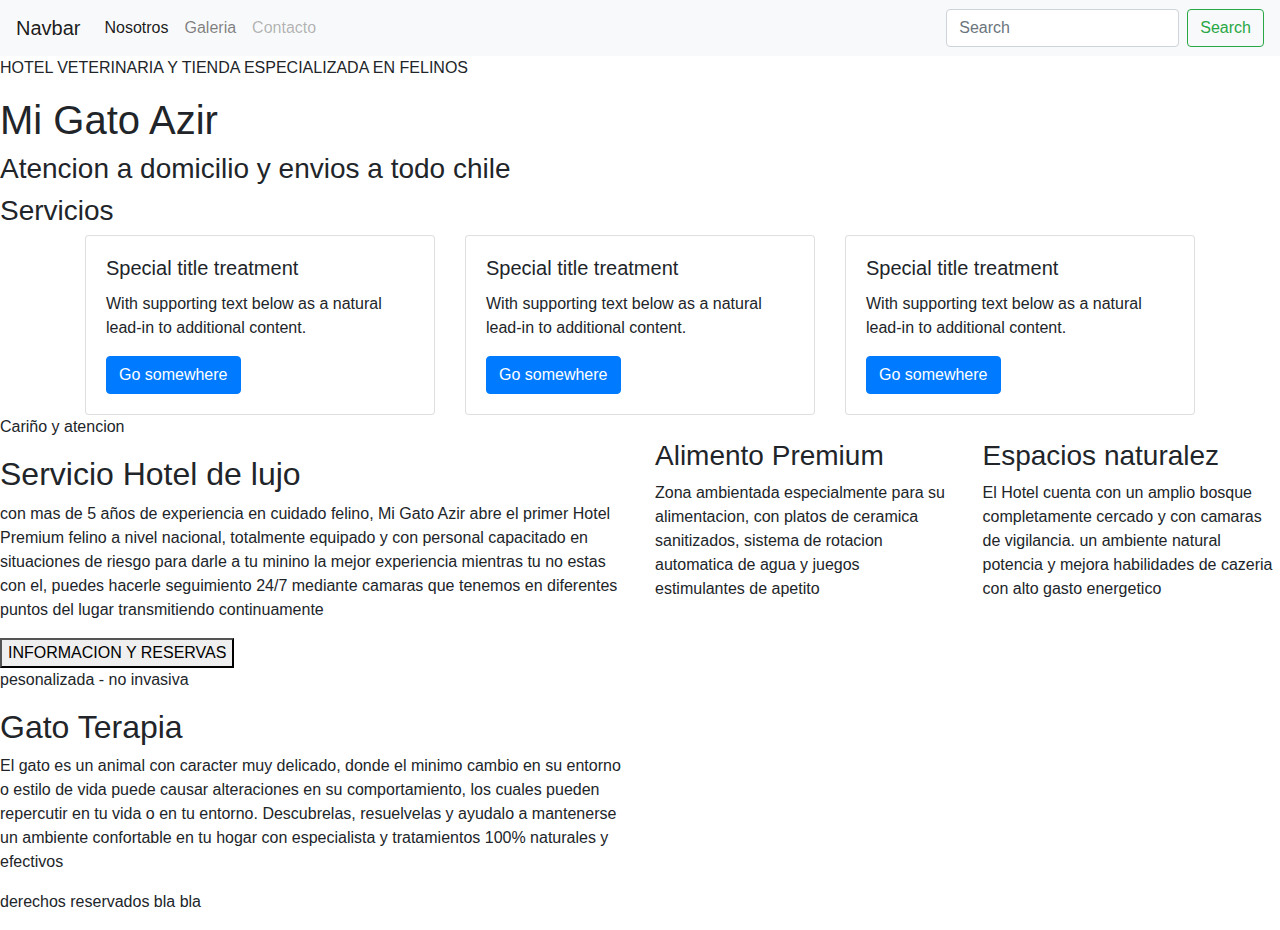
==== index.html @ cfa91d02 "esqueleto - sass" ====
<!DOCTYPE html>
<html lang="es">
<head>
    <meta charset="UTF-8">
    <meta name="viewport" content="width=device-width, initial-scale=1.0">
    <link rel="stylesheet" href="assets/css/main.css">
    <link href="https://fonts.googleapis.com/css2?family=Montserrat:wght@100&family=Playfair+Display:ital,wght@0,400;0,600;1,500&family=Salsa&display=swap" rel="stylesheet">
    <link rel="stylesheet" href="https://stackpath.bootstrapcdn.com/bootstrap/4.4.1/css/bootstrap.min.css" integrity="sha384-Vkoo8x4CGsO3+Hhxv8T/Q5PaXtkKtu6ug5TOeNV6gBiFeWPGFN9MuhOf23Q9Ifjh" crossorigin="anonymous">
    <title>Gatos</title>
</head>
<body>
    <nav class="navbar navbar-expand-lg navbar-light bg-light">
        <a class="navbar-brand" href="#">Navbar</a>
        <button class="navbar-toggler" type="button" data-toggle="collapse" data-target="#navbarSupportedContent" aria-controls="navbarSupportedContent" aria-expanded="false" aria-label="Toggle navigation">
          <span class="navbar-toggler-icon"></span>
        </button>
      
        <div class="collapse navbar-collapse" id="navbarSupportedContent">
          <ul class="navbar-nav mr-auto">
            <li class="nav-item active">
              <a class="nav-link" href="#">Nosotros<span class="sr-only">(current)</span></a>
            </li>
            <li class="nav-item">
              <a class="nav-link" href="#">Galeria</a>
            </li>
            <li class="nav-item">
              <a class="nav-link disabled" href="#" tabindex="-1" aria-disabled="true">Contacto</a>
            </li>
          </ul>
          <form class="form-inline my-2 my-lg-0">
            <input class="form-control mr-sm-2" type="search" placeholder="Search" aria-label="Search">
            <button class="btn btn-outline-success my-2 my-sm-0" type="submit">Search</button>
          </form>
        </div>
    </nav>

    <header class="header">
        <div class="header_titulo">
            <p class="header_titulo-sub">HOTEL VETERINARIA Y TIENDA ESPECIALIZADA EN FELINOS</p>
            <h1 class="header_titulo-tit">Mi Gato Azir</h1>
            <h3 class="header_titulo-sub2">Atencion a domicilio y envios a todo chile</h3>
        </div>
    </header>

    <main class="main">
        <h3 class="main_titulo">Servicios</h3>
        <div class="main_card container">
            <div class="row">
                <div class="col-sm-4">
                  <div class="card">
                    <div class="card-body">
                      <h5 class="card-title">Special title treatment</h5>
                      <p class="card-text">With supporting text below as a natural lead-in to additional content.</p>
                      <a href="#" class="btn btn-primary">Go somewhere</a>
                    </div>
                  </div>
                </div>
                <div class="col-sm-4">
                    <div class="card">
                      <div class="card-body">
                        <h5 class="card-title">Special title treatment</h5>
                        <p class="card-text">With supporting text below as a natural lead-in to additional content.</p>
                        <a href="#" class="btn btn-primary">Go somewhere</a>
                      </div>
                    </div>
                  </div>
                <div class="col-sm-4">
                  <div class="card">
                    <div class="card-body">
                      <h5 class="card-title">Special title treatment</h5>
                      <p class="card-text">With supporting text below as a natural lead-in to additional content.</p>
                      <a href="#" class="btn btn-primary">Go somewhere</a>
                    </div>
                  </div>
                </div>
              </div>
        </div>
    </main>

    <section class="section row"> <!-- seccion de hotel-->
        <div class="col-md-6">
            <p>Cariño y atencion</p>
            <h2>Servicio Hotel de lujo</h2>
            <p>con mas de 5 años de experiencia en cuidado felino, Mi Gato Azir abre el primer Hotel Premium felino a nivel nacional, totalmente equipado y con personal capacitado en situaciones de riesgo para darle a tu minino la mejor experiencia mientras tu no estas con el, puedes hacerle seguimiento 24/7 mediante camaras que tenemos en diferentes puntos del lugar transmitiendo continuamente</p>
            <button>INFORMACION Y RESERVAS</button>
        </div>
        <div class="col-md-3">
            <img src="" alt="">
            <h3>Alimento Premium</h3>
            <p>Zona ambientada especialmente para su alimentacion, con platos de ceramica sanitizados, sistema de rotacion automatica de agua y juegos estimulantes de apetito</p>
        </div>
        <div class="col-md-3">
            <img src="" alt="">
            <h3>Espacios naturalez</h3>
            <p>El Hotel cuenta con un amplio bosque completamente cercado y con camaras de vigilancia. un ambiente natural potencia y mejora habilidades de cazeria con alto gasto energetico</p>

        </div>
    </section>

    <article class="article row"> <!--seccion gato terapia, analizar si poner o no iconos de check , dependiendo la paja que pueda resultar-->
        <div class="col-md-6">
            <p>pesonalizada - no invasiva</p>
            <h2>Gato Terapia</h2>
            <p>El gato es un animal con caracter muy delicado, donde el minimo cambio en su entorno o estilo de vida puede causar alteraciones en su comportamiento, los cuales pueden repercutir en tu vida o en tu entorno. Descubrelas, resuelvelas y ayudalo a mantenerse un ambiente confortable en tu hogar con especialista y tratamientos 100% naturales y efectivos </p>
        </div>
        <div class="col-md-6">
            <img src="" alt="">
        </div>
    </article>

    <footer class="footer"> <!--footer con iconos a redes + derechos-->
        <div class="footer_icon">
            <i></i>
            <i></i>
            <i></i>
            <i></i>
        </div>
        <div class="footer_text">
            <p>derechos reservados bla bla</p>
        </div>
    </footer>


<script src="https://code.jquery.com/jquery-3.4.1.slim.min.js" integrity="sha384-J6qa4849blE2+poT4WnyKhv5vZF5SrPo0iEjwBvKU7imGFAV0wwj1yYfoRSJoZ+n" crossorigin="anonymous"></script>
<script src="https://cdn.jsdelivr.net/npm/popper.js@1.16.0/dist/umd/popper.min.js" integrity="sha384-Q6E9RHvbIyZFJoft+2mJbHaEWldlvI9IOYy5n3zV9zzTtmI3UksdQRVvoxMfooAo" crossorigin="anonymous"></script>
<script src="https://stackpath.bootstrapcdn.com/bootstrap/4.4.1/js/bootstrap.min.js" integrity="sha384-wfSDF2E50Y2D1uUdj0O3uMBJnjuUD4Ih7YwaYd1iqfktj0Uod8GCExl3Og8ifwB6" crossorigin="anonymous"></script>
</body>
</html>
---- assets/css/main.css ----
/*# sourceMappingURL=main.css.map */
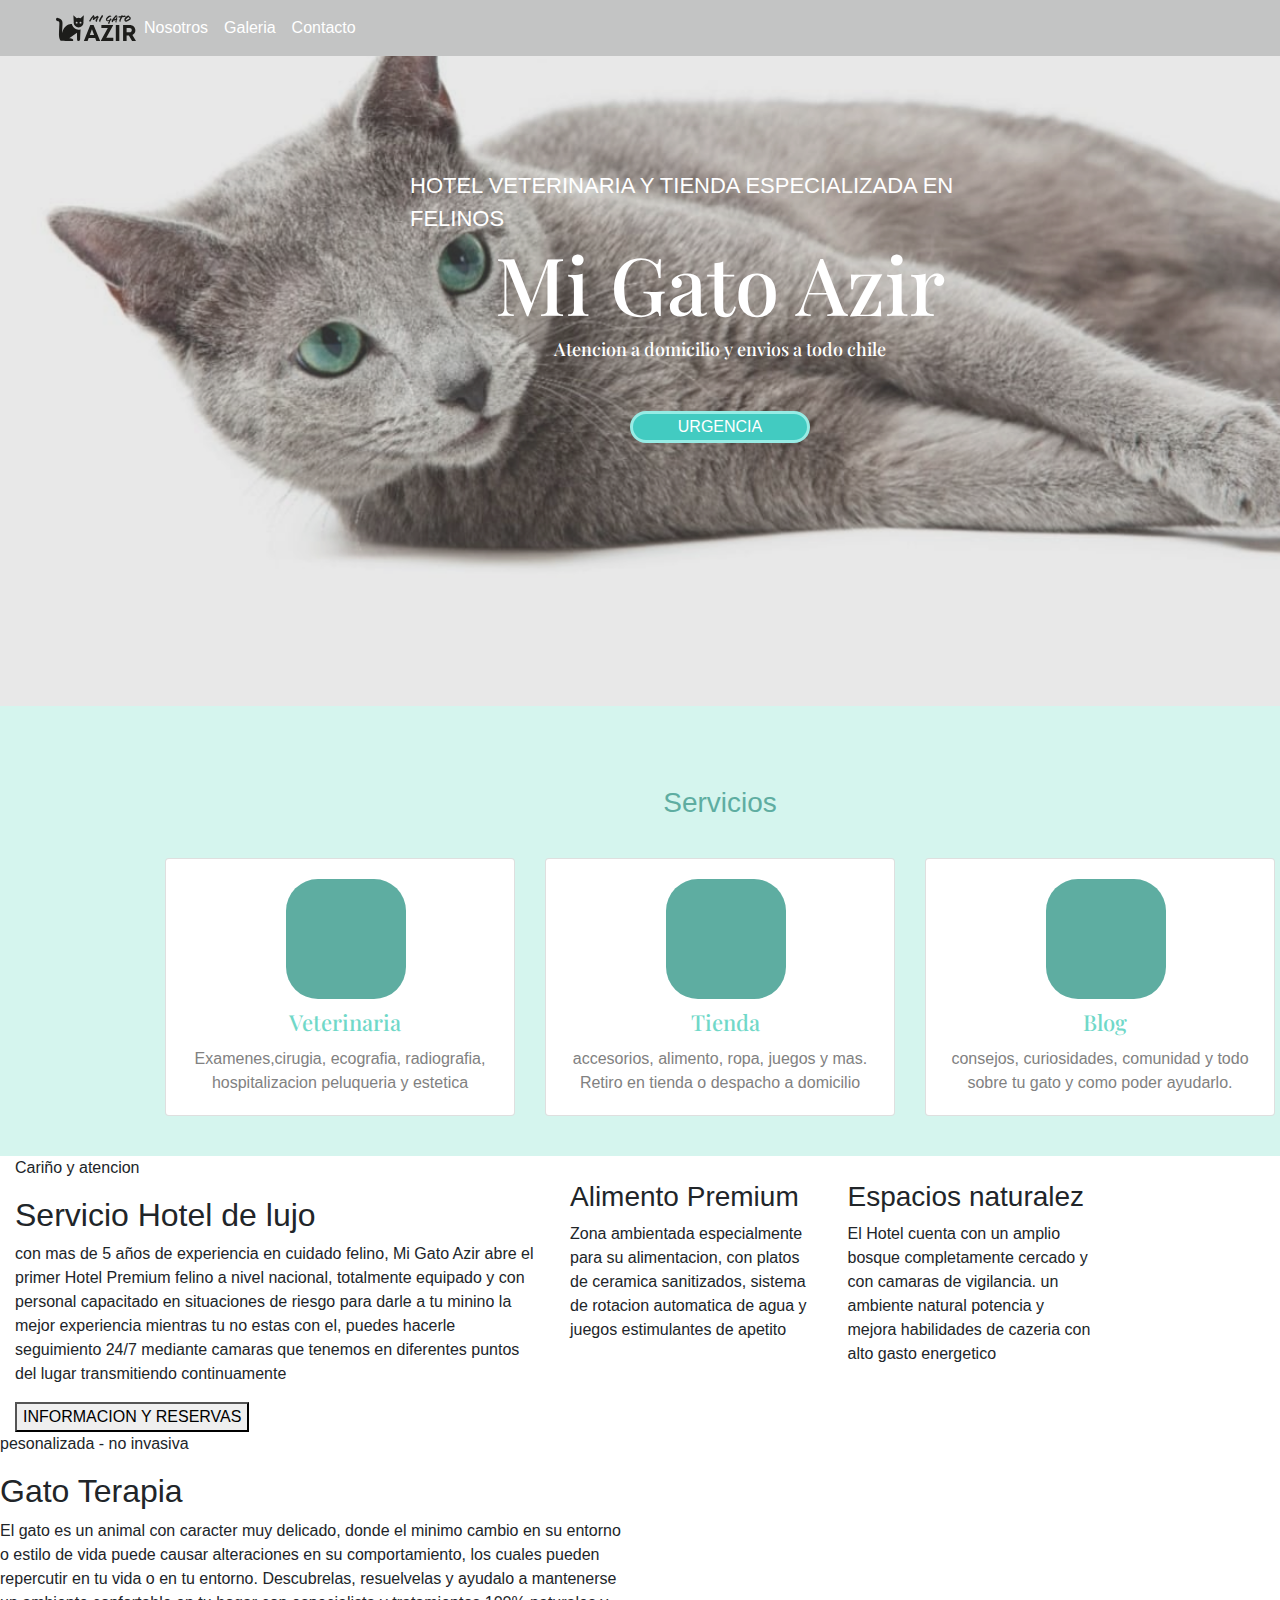
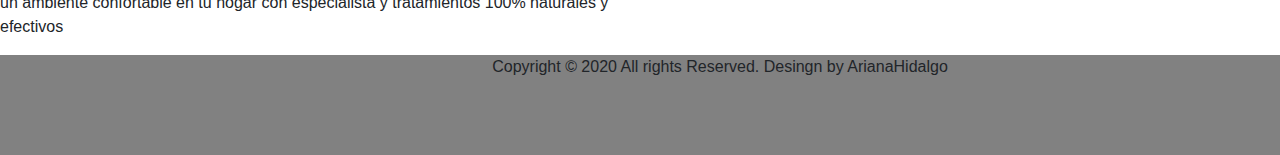
==== commit 36769c68: "css header,main-section + img" ====
--- a/index.html
+++ b/index.html
@@ -4,13 +4,14 @@
     <meta charset="UTF-8">
     <meta name="viewport" content="width=device-width, initial-scale=1.0">
     <link rel="stylesheet" href="assets/css/main.css">
-    <link href="https://fonts.googleapis.com/css2?family=Montserrat:wght@100&family=Playfair+Display:ital,wght@0,400;0,600;1,500&family=Salsa&display=swap" rel="stylesheet">
+    <link href="https://fonts.googleapis.com/css2?family=Montserrat:ital,wght@0,300;1,500&family=Playfair+Display:ital,wght@0,400;1,600&family=Salsa&display=swap" rel="stylesheet">
     <link rel="stylesheet" href="https://stackpath.bootstrapcdn.com/bootstrap/4.4.1/css/bootstrap.min.css" integrity="sha384-Vkoo8x4CGsO3+Hhxv8T/Q5PaXtkKtu6ug5TOeNV6gBiFeWPGFN9MuhOf23Q9Ifjh" crossorigin="anonymous">
+    <script src="https://kit.fontawesome.com/1b4a870847.js" crossorigin="anonymous"></script>
     <title>Gatos</title>
 </head>
 <body>
-    <nav class="navbar navbar-expand-lg navbar-light bg-light">
-        <a class="navbar-brand" href="#">Navbar</a>
+    <nav class="navbar navbar-expand-lg navbar-light bg-gray">
+        <img src="assets/img/logo-azir.svg" alt="">
         <button class="navbar-toggler" type="button" data-toggle="collapse" data-target="#navbarSupportedContent" aria-controls="navbarSupportedContent" aria-expanded="false" aria-label="Toggle navigation">
           <span class="navbar-toggler-icon"></span>
         </button>
@@ -18,28 +19,26 @@
         <div class="collapse navbar-collapse" id="navbarSupportedContent">
           <ul class="navbar-nav mr-auto">
             <li class="nav-item active">
-              <a class="nav-link" href="#">Nosotros<span class="sr-only">(current)</span></a>
+              <a class="nav-link text-white" href="#">Nosotros<span class="sr-only">(current)</span></a>
             </li>
             <li class="nav-item">
-              <a class="nav-link" href="#">Galeria</a>
+              <a class="nav-link text-white" href="#">Galeria</a>
             </li>
             <li class="nav-item">
-              <a class="nav-link disabled" href="#" tabindex="-1" aria-disabled="true">Contacto</a>
+              <a class="nav-link text-white disabled" href="#" tabindex="-1" aria-disabled="true">Contacto</a>
             </li>
           </ul>
-          <form class="form-inline my-2 my-lg-0">
-            <input class="form-control mr-sm-2" type="search" placeholder="Search" aria-label="Search">
-            <button class="btn btn-outline-success my-2 my-sm-0" type="submit">Search</button>
-          </form>
         </div>
     </nav>
 
     <header class="header">
         <div class="header_titulo">
-            <p class="header_titulo-sub">HOTEL VETERINARIA Y TIENDA ESPECIALIZADA EN FELINOS</p>
-            <h1 class="header_titulo-tit">Mi Gato Azir</h1>
-            <h3 class="header_titulo-sub2">Atencion a domicilio y envios a todo chile</h3>
+            <p class="header_sub">HOTEL VETERINARIA Y TIENDA ESPECIALIZADA EN FELINOS</p>
+            <h1 class="header_tit">Mi Gato Azir</h1>
+            <h3 class="header_tit2">Atencion a domicilio y envios a todo chile</h3>
+            <button class="header_button">URGENCIA</button>
         </div>
+      
     </header>
 
     <main class="main">
@@ -49,27 +48,39 @@
                 <div class="col-sm-4">
                   <div class="card">
                     <div class="card-body">
-                      <h5 class="card-title">Special title treatment</h5>
-                      <p class="card-text">With supporting text below as a natural lead-in to additional content.</p>
-                      <a href="#" class="btn btn-primary">Go somewhere</a>
+                        <div class="card-title">
+                            <div class="icon">
+                                <a href="#"><i class="fas fa-user-md"></i></a>
+                            </div>
+                            <h1>Veterinaria</h1>
+                        </div>
+                      <p class="card-text">Examenes,cirugia, ecografia, radiografia, hospitalizacion peluqueria y estetica</p>
                     </div>
                   </div>
                 </div>
                 <div class="col-sm-4">
                     <div class="card">
                       <div class="card-body">
-                        <h5 class="card-title">Special title treatment</h5>
-                        <p class="card-text">With supporting text below as a natural lead-in to additional content.</p>
-                        <a href="#" class="btn btn-primary">Go somewhere</a>
+                        <div class="card-title">
+                            <div class="icon">
+                                <a href="#"><i class="fas fa-shopping-bag"></i></a>
+                            </div>
+                            <h1>Tienda</h1>
+                        </div>
+                        <p class="card-text">accesorios, alimento, ropa, juegos y mas. Retiro en tienda o despacho a domicilio </p>
                       </div>
                     </div>
                   </div>
                 <div class="col-sm-4">
                   <div class="card">
                     <div class="card-body">
-                      <h5 class="card-title">Special title treatment</h5>
-                      <p class="card-text">With supporting text below as a natural lead-in to additional content.</p>
-                      <a href="#" class="btn btn-primary">Go somewhere</a>
+                        <div class="card-title">
+                            <div class="icon">
+                                <a href="#"><i class="fas fa-cat"></i></a>
+                            </div>
+                            <h1>Blog</h1>
+                        </div>
+                      <p class="card-text">consejos, curiosidades, comunidad y todo sobre  tu gato y como poder ayudarlo.</p>
                     </div>
                   </div>
                 </div>
@@ -77,20 +88,20 @@
         </div>
     </main>
 
-    <section class="section row"> <!-- seccion de hotel-->
-        <div class="col-md-6">
+    <section class="section container row"> <!-- seccion de hotel-->
+        <div class="col-xs-12 col-md-6">
             <p>Cariño y atencion</p>
             <h2>Servicio Hotel de lujo</h2>
             <p>con mas de 5 años de experiencia en cuidado felino, Mi Gato Azir abre el primer Hotel Premium felino a nivel nacional, totalmente equipado y con personal capacitado en situaciones de riesgo para darle a tu minino la mejor experiencia mientras tu no estas con el, puedes hacerle seguimiento 24/7 mediante camaras que tenemos en diferentes puntos del lugar transmitiendo continuamente</p>
             <button>INFORMACION Y RESERVAS</button>
         </div>
-        <div class="col-md-3">
-            <img src="" alt="">
+        <div class="col-xs-12 col-md-3">
+            <img src="assets/img/comida.jpg" alt="">
             <h3>Alimento Premium</h3>
             <p>Zona ambientada especialmente para su alimentacion, con platos de ceramica sanitizados, sistema de rotacion automatica de agua y juegos estimulantes de apetito</p>
         </div>
-        <div class="col-md-3">
-            <img src="" alt="">
+        <div class="col-xs-12 col-md-3">
+            <img src="assets/img/naturaleza.jpg" alt="">
             <h3>Espacios naturalez</h3>
             <p>El Hotel cuenta con un amplio bosque completamente cercado y con camaras de vigilancia. un ambiente natural potencia y mejora habilidades de cazeria con alto gasto energetico</p>
 
@@ -110,13 +121,13 @@
 
     <footer class="footer"> <!--footer con iconos a redes + derechos-->
         <div class="footer_icon">
-            <i></i>
-            <i></i>
-            <i></i>
-            <i></i>
+            <i class="fab fa-facebook-square"></i>
+            <i class="fab fa-instagram"></i>
+            <i class="fab fa-twitter"></i>
+            <i class="far fa-envelope"></i>
         </div>
         <div class="footer_text">
-            <p>derechos reservados bla bla</p>
+            <p>Copyright © 2020 All rights Reserved. Desingn by ArianaHidalgo</p>
         </div>
     </footer>
 
--- a/assets/css/main.css
+++ b/assets/css/main.css
@@ -1,3 +1,117 @@
+.bg-gray {
+  background-color: #C3C4C4;
+}
 
+.navbar img {
+  color: #FFFFFF;
+  width: 120px;
+  padding-left: 40px;
+  box-sizing: border-box;
+}
+.navbar .collapse .navbar-collapse .nav-item {
+  float: right;
+}
+
+.header {
+  width: 1440px;
+  height: 650px;
+  background-image: url("../img/fondo.png");
+  background-repeat: no-repeat;
+  background-size: 100% auto;
+  opacity: 0.9;
+  position: relative;
+}
+.header:before {
+  content: "";
+  position: absolute;
+  top: 0;
+  width: 1440px;
+  height: 650px;
+  background: #818181;
+  position: absolute;
+  opacity: 0.2;
+  z-index: -1;
+}
+.header .header_titulo {
+  width: 620px;
+  height: 500px;
+  margin-left: auto;
+  margin-right: auto;
+  display: flex;
+  flex-direction: column;
+  justify-content: center;
+  align-items: center;
+  color: #FFFFFF;
+}
+.header .header_titulo .header_tit {
+  font-family: "Playfair Display", serif;
+  font-size: 80px;
+}
+.header .header_titulo .header_tit2 {
+  font-family: "Playfair Display", serif;
+  font-size: 18px;
+}
+.header .header_titulo .header_sub {
+  font-size: 22px;
+  margin: 0;
+}
+.header .header_titulo .header_button {
+  border: 3px solid #8CEAE3;
+  width: 180px;
+  background-color: #2EC6BB;
+  color: #FFFFFF;
+  border-radius: 20px;
+  margin-top: 42px;
+}
+
+.main {
+  background-color: rgba(174, 236, 222, 0.52);
+  width: 1440px;
+  height: 450px;
+  padding-top: 50px;
+}
+
+.main_titulo {
+  text-align: center;
+  color: #5EADA1;
+  padding: 30px 0;
+}
+
+.card-title {
+  padding-left: 100px;
+}
+.card-title .icon {
+  width: 120px;
+  height: 120px;
+  border-radius: 32px;
+  background-color: #5EADA1;
+  padding-left: 39px;
+  padding-top: 23px;
+}
+.card-title .icon a {
+  font-size: 50px;
+  color: #FFFFFF;
+}
+.card-title h1 {
+  text-align: center;
+  padding-right: 90px;
+  padding-top: 10px;
+  font-family: "Playfair Display", serif;
+  font-size: 700;
+  font-size: 22px;
+  color: #70D8C8;
+}
+
+.card-text {
+  color: #818181;
+  text-align: center;
+}
+
+.footer {
+  background-color: #818181;
+  text-align: center;
+  width: 1440px;
+  height: 100px;
+}
 
 /*# sourceMappingURL=main.css.map */
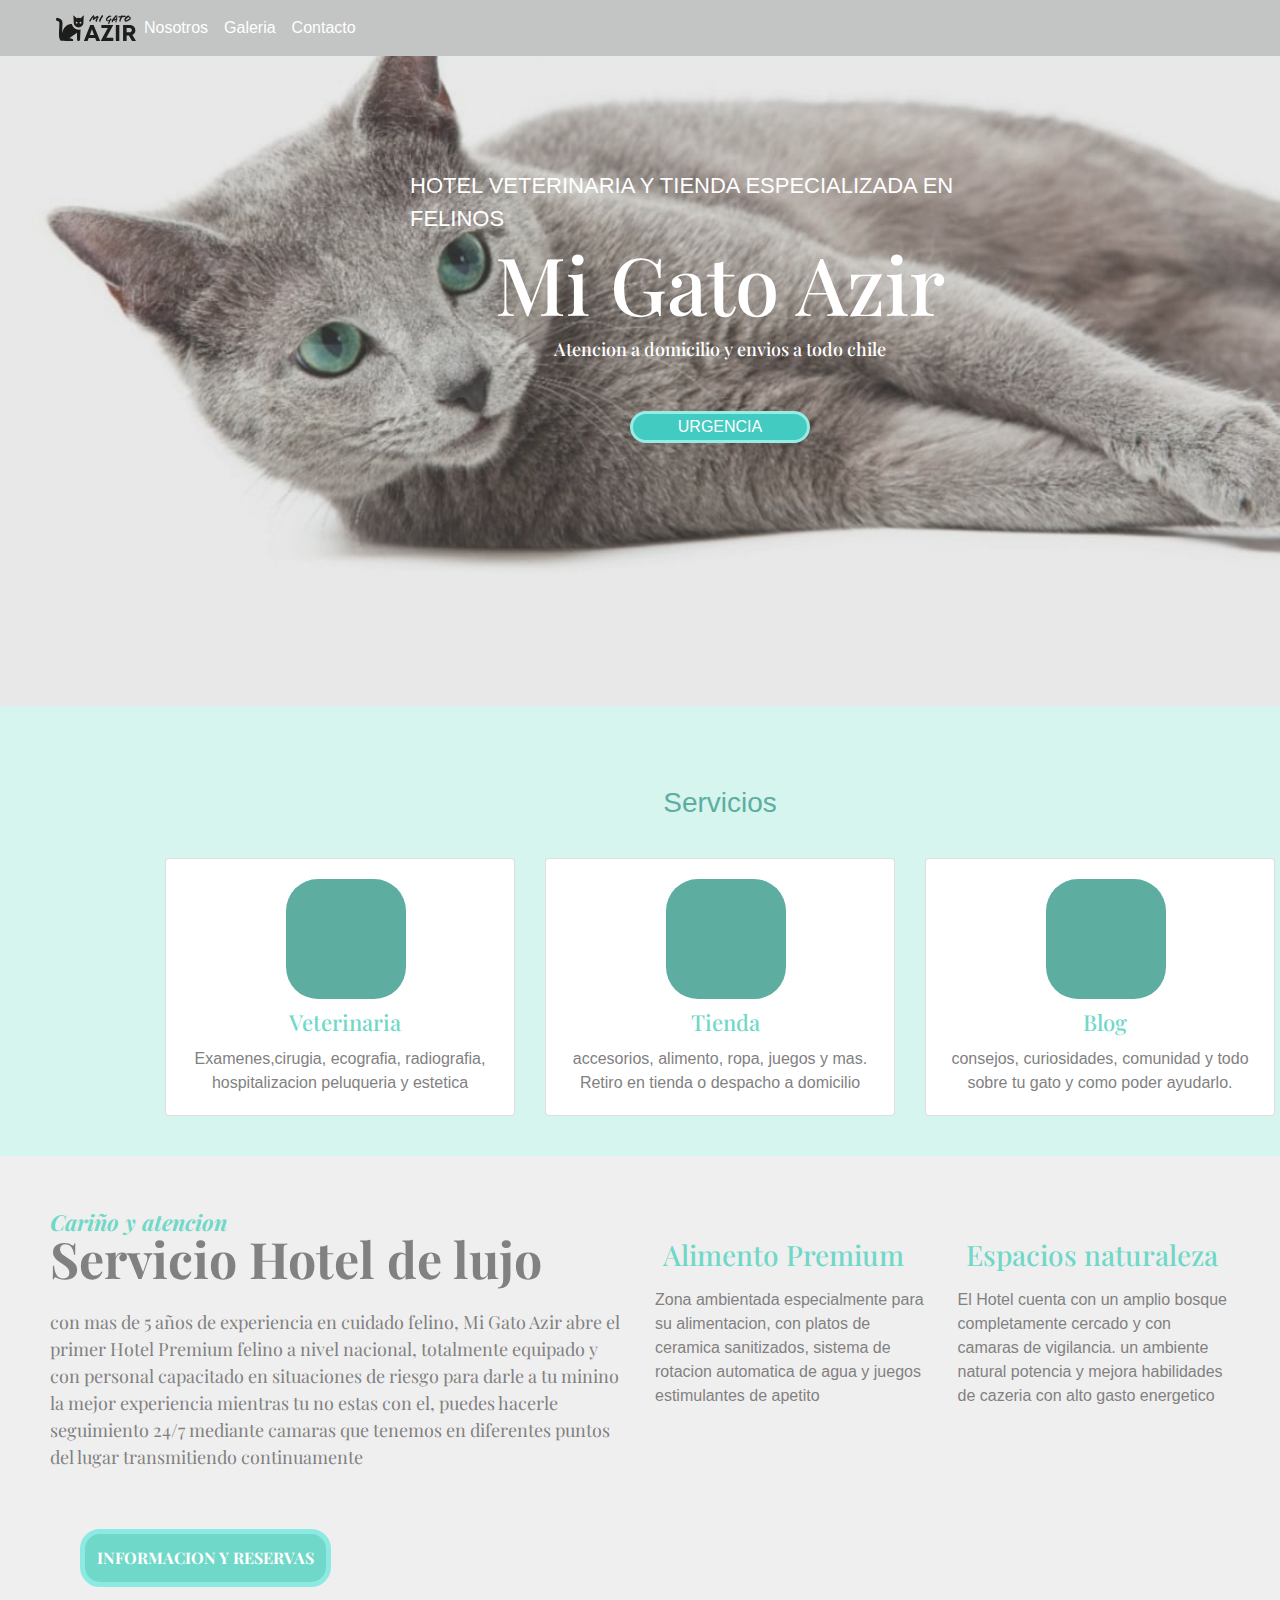
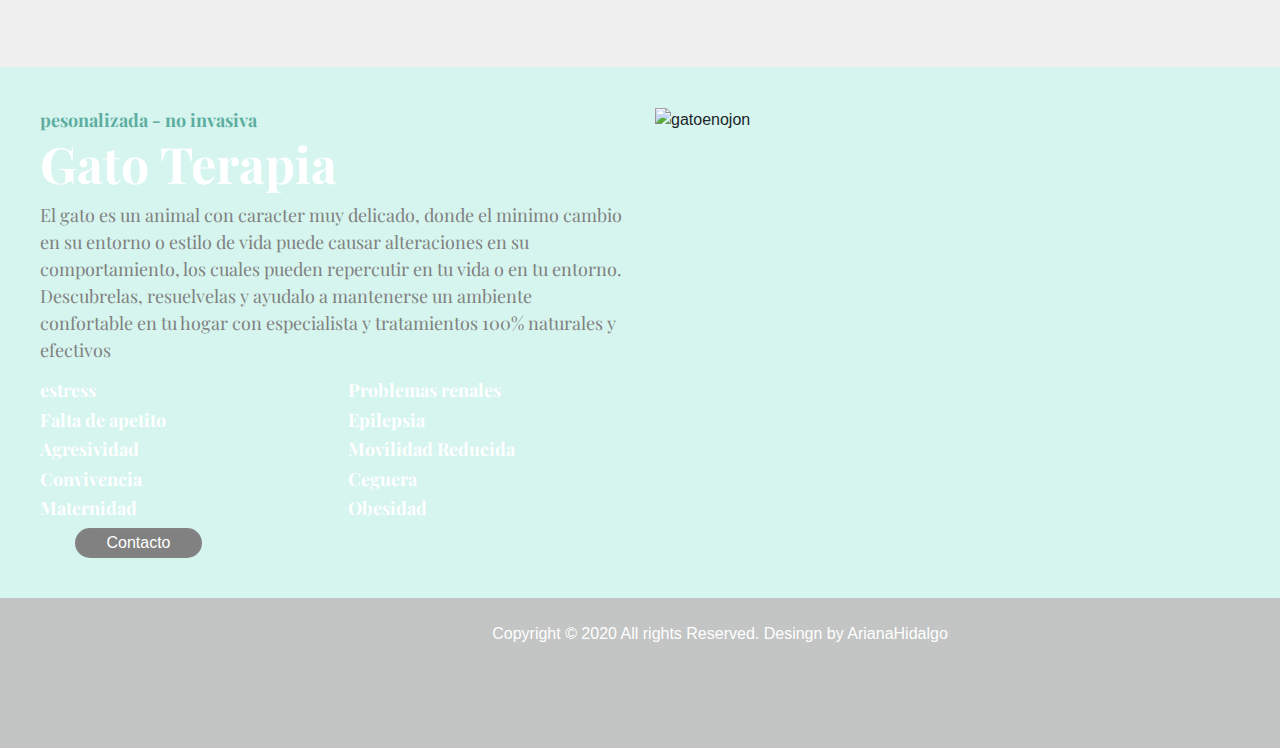
==== commit 2a3693e3: "css index" ====
--- a/index.html
+++ b/index.html
@@ -88,35 +88,62 @@
         </div>
     </main>
 
-    <section class="section container row"> <!-- seccion de hotel-->
-        <div class="col-xs-12 col-md-6">
-            <p>Cariño y atencion</p>
-            <h2>Servicio Hotel de lujo</h2>
-            <p>con mas de 5 años de experiencia en cuidado felino, Mi Gato Azir abre el primer Hotel Premium felino a nivel nacional, totalmente equipado y con personal capacitado en situaciones de riesgo para darle a tu minino la mejor experiencia mientras tu no estas con el, puedes hacerle seguimiento 24/7 mediante camaras que tenemos en diferentes puntos del lugar transmitiendo continuamente</p>
+    <section class="section row"> <!-- seccion de hotel-->
+        <div class="section_detalle col-xs-12 col-md-6">
+            <p class="section_encab">Cariño y atencion</p>
+            <h2 class="section_tit">Servicio Hotel de lujo</h2>
+            <p class="section_conte">con mas de 5 años de experiencia en cuidado felino, Mi Gato Azir abre el primer Hotel Premium felino a nivel nacional, totalmente equipado y con personal capacitado en situaciones de riesgo para darle a tu minino la mejor experiencia mientras tu no estas con el, puedes hacerle seguimiento 24/7 mediante camaras que tenemos en diferentes puntos del lugar transmitiendo continuamente</p>
             <button>INFORMACION Y RESERVAS</button>
         </div>
-        <div class="col-xs-12 col-md-3">
+        <div class="section_extra col-xs-12 col-md-3">
             <img src="assets/img/comida.jpg" alt="">
-            <h3>Alimento Premium</h3>
-            <p>Zona ambientada especialmente para su alimentacion, con platos de ceramica sanitizados, sistema de rotacion automatica de agua y juegos estimulantes de apetito</p>
+            <h3 class="section_encab2">Alimento Premium</h3>
+            <p class="section_cont2">Zona ambientada especialmente para su alimentacion, con platos de ceramica sanitizados, sistema de rotacion automatica de agua y juegos estimulantes de apetito</p>
         </div>
-        <div class="col-xs-12 col-md-3">
+        <div class="section_extra col-xs-12 col-md-3">
             <img src="assets/img/naturaleza.jpg" alt="">
-            <h3>Espacios naturalez</h3>
-            <p>El Hotel cuenta con un amplio bosque completamente cercado y con camaras de vigilancia. un ambiente natural potencia y mejora habilidades de cazeria con alto gasto energetico</p>
+            <h3 class="section_encab2">Espacios naturaleza</h3>
+            <p class="section_cont2">El Hotel cuenta con un amplio bosque completamente cercado y con camaras de vigilancia. un ambiente natural potencia y mejora habilidades de cazeria con alto gasto energetico</p>
 
         </div>
     </section>
 
     <article class="article row"> <!--seccion gato terapia, analizar si poner o no iconos de check , dependiendo la paja que pueda resultar-->
         <div class="col-md-6">
-            <p>pesonalizada - no invasiva</p>
-            <h2>Gato Terapia</h2>
-            <p>El gato es un animal con caracter muy delicado, donde el minimo cambio en su entorno o estilo de vida puede causar alteraciones en su comportamiento, los cuales pueden repercutir en tu vida o en tu entorno. Descubrelas, resuelvelas y ayudalo a mantenerse un ambiente confortable en tu hogar con especialista y tratamientos 100% naturales y efectivos </p>
+            <p class="article_encab">pesonalizada - no invasiva</p>
+            <h2 class="article_title">Gato Terapia</h2>
+            <p class="article_conte">El gato es un animal con caracter muy delicado, donde el minimo cambio en su entorno o estilo de vida puede causar alteraciones en su comportamiento, los cuales pueden repercutir en tu vida o en tu entorno. Descubrelas, resuelvelas y ayudalo a mantenerse un ambiente confortable en tu hogar con especialista y tratamientos 100% naturales y efectivos </p>
+            <div class="article_check row">
+                <div class="article_box col-md-6">
+                    <i class="fas fa-check"></i>
+                    <h3>estress</h3>
+                    <i class="fas fa-check"></i>
+                    <h3>Falta de apetito</h3>
+                    <i class="fas fa-check"></i>
+                    <h3>Agresividad</h3>
+                    <i class="fas fa-check"></i>
+                    <h3>Convivencia</h3>
+                    <i class="fas fa-check"></i>
+                    <h3>Maternidad</h3>
+                </div>
+                <div class="article_box col-md-6">
+                    <i class="fas fa-check"></i>
+                    <h3>Problemas renales</h3>
+                    <i class="fas fa-check"></i>
+                    <h3>Epilepsia</h3>
+                    <i class="fas fa-check"></i>
+                    <h3>Movilidad Reducida</h3>
+                    <i class="fas fa-check"></i>
+                    <h3>Ceguera</h3>
+                    <i class="fas fa-check"></i>
+                    <h3>Obesidad</h3>
+                </div>
+            </div>
         </div>
         <div class="col-md-6">
-            <img src="" alt="">
+            <img src="assets/img/caracho.jpg" alt="gatoenojon">
         </div>
+        <button>Contacto</button>
     </article>
 
     <footer class="footer"> <!--footer con iconos a redes + derechos-->
--- a/assets/css/main.css
+++ b/assets/css/main.css
@@ -64,6 +64,59 @@
   margin-top: 42px;
 }
 
+.article {
+  background-color: rgba(174, 236, 222, 0.52);
+  padding: 40px;
+}
+.article img {
+  width: 80%;
+  margin: auto;
+}
+.article .article_encab {
+  color: #5EADA1;
+  font-family: "Playfair Display", serif;
+  font-weight: bold;
+  font-size: 18px;
+  margin-bottom: 0;
+}
+.article .article_title {
+  color: #FFFFFF;
+  font-family: "Playfair Display", serif;
+  font-size: 50px;
+  font-weight: 700;
+}
+.article .article_conte {
+  color: #818181;
+  font-family: "Playfair Display", serif;
+  font-size: 18px;
+}
+
+.article_box i {
+  position: relative;
+  top: 3px;
+  float: left;
+  padding-left: 12px;
+  padding-right: 12px;
+  color: #5EADA1;
+  font-size: 22px;
+}
+
+.article_box h3 {
+  color: #FFFFFF;
+  font-size: 18px;
+  font-family: "Playfair Display", serif;
+  font-weight: 700;
+}
+
+.article button {
+  color: #FFFFFF;
+  background-color: #818181;
+  border-radius: 20px;
+  border: 2px solid rgba(152, 147, 147, 0.15);
+  margin-left: 50px;
+  width: 127px;
+}
+
 .main {
   background-color: rgba(174, 236, 222, 0.52);
   width: 1440px;
@@ -107,11 +160,69 @@
   text-align: center;
 }
 
+.section {
+  padding: 50px;
+  background-color: rgba(152, 147, 147, 0.15);
+}
+.section img {
+  width: 100%;
+  height: auto;
+}
+
+.section_detalle .section_encab {
+  color: #70D8C8;
+  font-family: "Playfair Display", serif;
+  font-size: 22px;
+  font-weight: 700;
+  font-style: italic;
+  margin-bottom: -10px;
+}
+.section_detalle .section_tit {
+  color: #818181;
+  font-family: "Playfair Display", serif;
+  font-size: 50px;
+  font-weight: 700;
+}
+.section_detalle .section_conte {
+  font-family: "Playfair Display", serif;
+  font-size: 18px;
+  color: #818181;
+  padding: 12px 0;
+}
+.section_detalle button {
+  background-color: #70D8C8;
+  border-radius: 20px;
+  padding-left: 20px;
+  color: #FFFFFF;
+  padding: 12px;
+  margin: 30px;
+  border: 5px solid #8CEAE3;
+  font-family: "Playfair Display", serif;
+  font-weight: 700;
+}
+
+.section_extra .section_encab2 {
+  color: #70D8C8;
+  font-family: "Playfair Display", serif;
+  padding: 8px;
+}
+.section_extra .section_cont2 {
+  color: #818181;
+}
+
 .footer {
-  background-color: #818181;
-  text-align: center;
-  width: 1440px;
-  height: 100px;
+  background-color: #C3C4C4;
+  text-align: center;
+  width: 1440px;
+  height: 150px;
+}
+.footer .footer_icon {
+  color: #FFFFFF;
+  font-size: 50px;
+  padding: 12px;
+}
+.footer .footer_text {
+  color: #FFFFFF;
 }
 
 /*# sourceMappingURL=main.css.map */
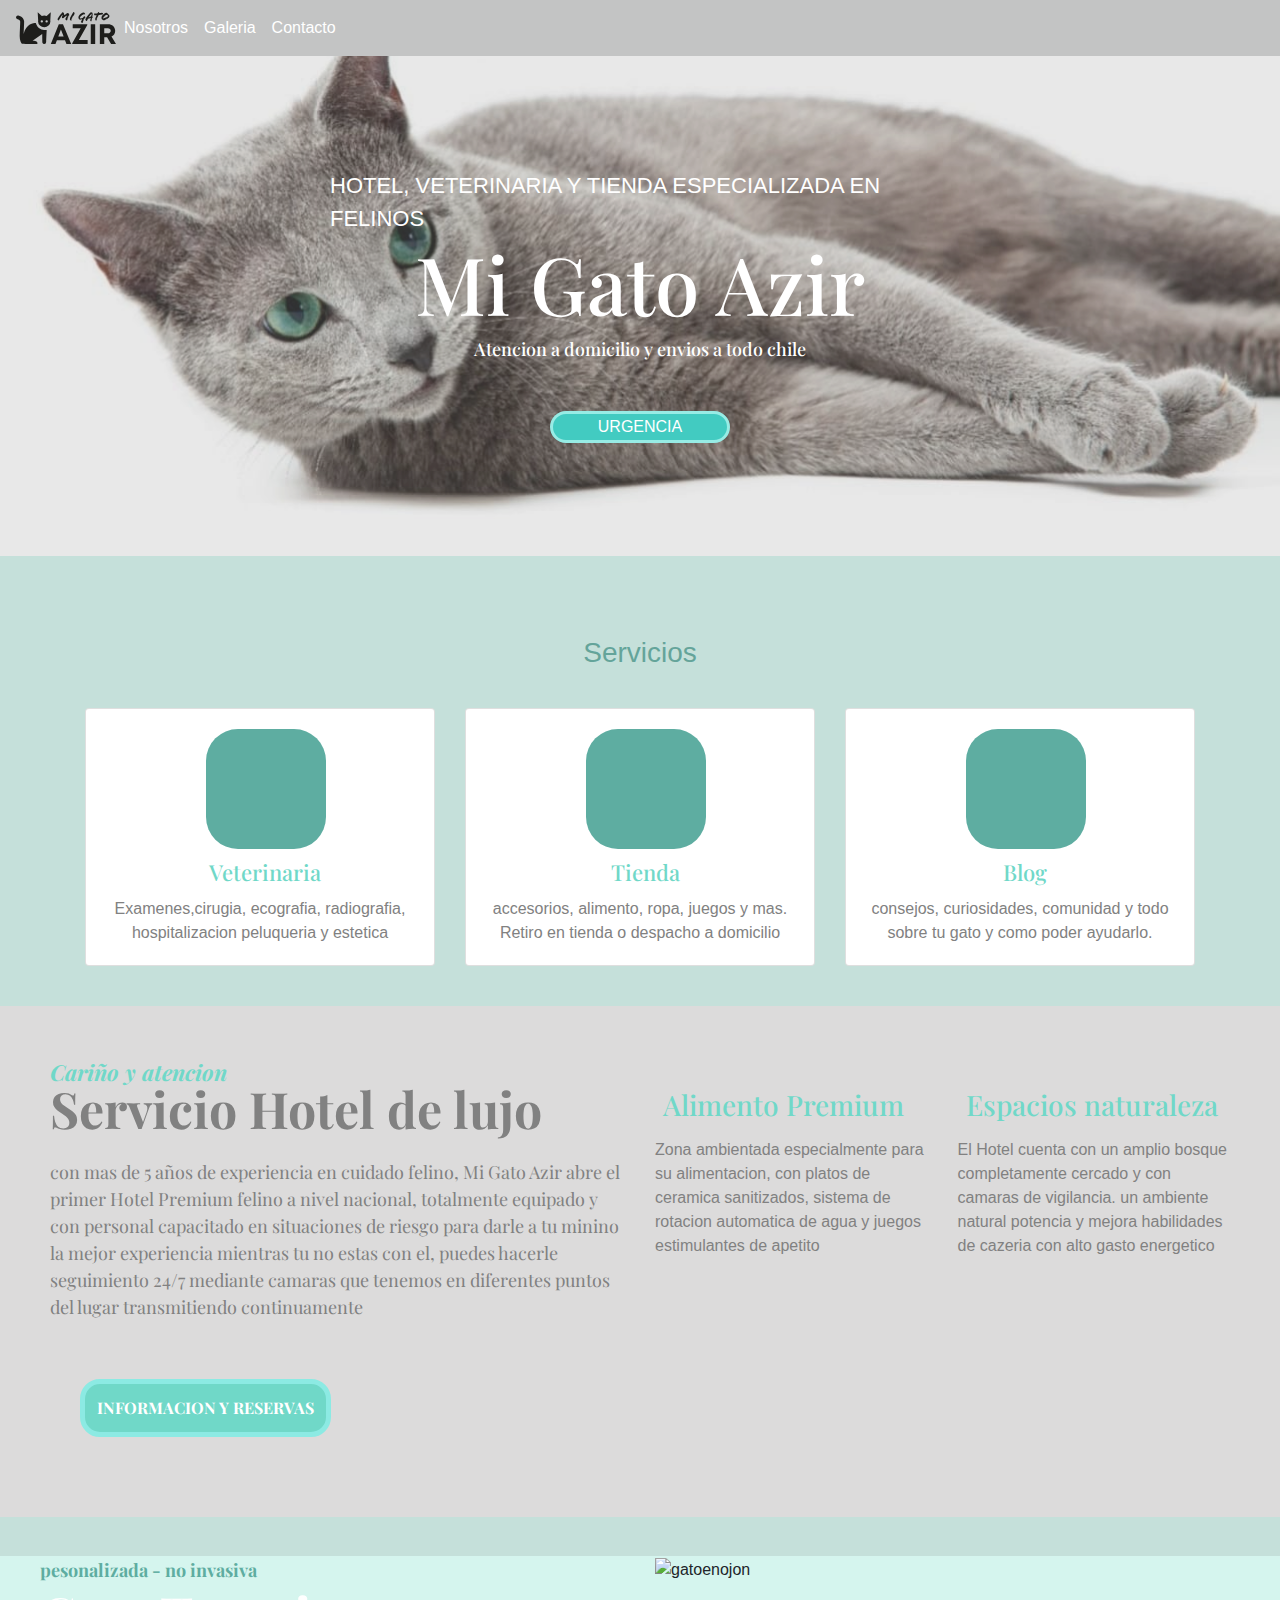
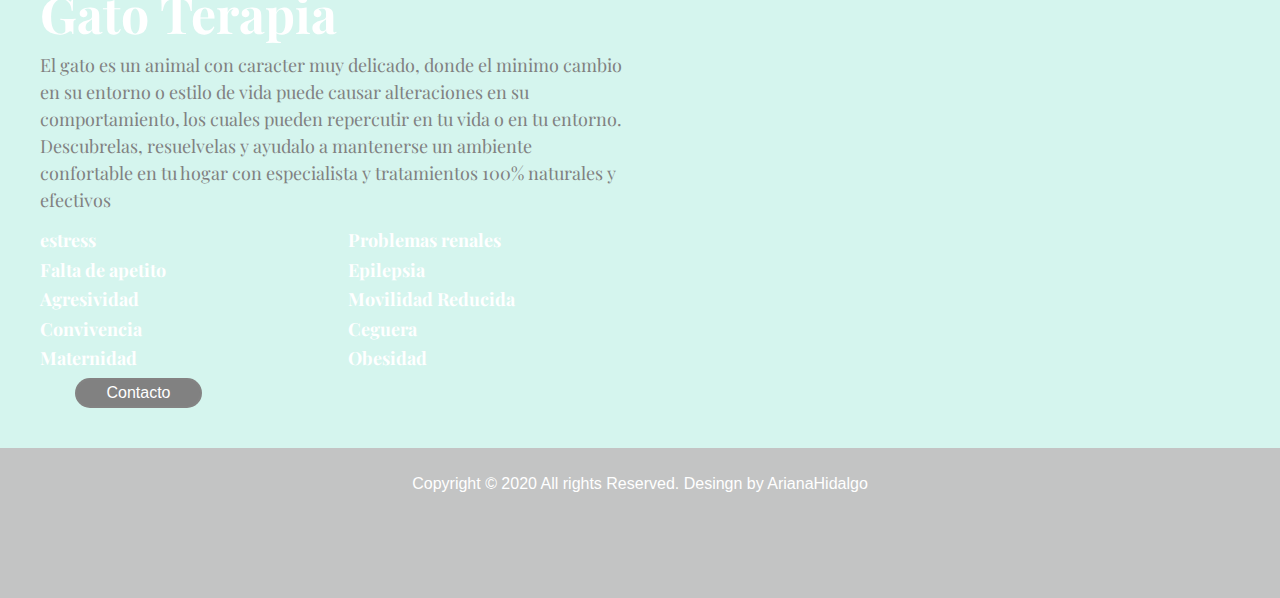
==== commit 84b51c30: "media queris" ====
--- a/index.html
+++ b/index.html
@@ -33,7 +33,7 @@
 
     <header class="header">
         <div class="header_titulo">
-            <p class="header_sub">HOTEL VETERINARIA Y TIENDA ESPECIALIZADA EN FELINOS</p>
+            <p class="header_sub">HOTEL, VETERINARIA Y TIENDA ESPECIALIZADA EN FELINOS</p>
             <h1 class="header_tit">Mi Gato Azir</h1>
             <h3 class="header_tit2">Atencion a domicilio y envios a todo chile</h3>
             <button class="header_button">URGENCIA</button>
@@ -140,7 +140,7 @@
                 </div>
             </div>
         </div>
-        <div class="col-md-6">
+        <div class="col-md-6 img">
             <img src="assets/img/caracho.jpg" alt="gatoenojon">
         </div>
         <button>Contacto</button>
--- a/assets/css/main.css
+++ b/assets/css/main.css
@@ -3,18 +3,18 @@
 }
 
 .navbar img {
-  color: #FFFFFF;
-  width: 120px;
-  padding-left: 40px;
-  box-sizing: border-box;
-}
-.navbar .collapse .navbar-collapse .nav-item {
-  float: right;
-}
-
+  width: 100px;
+}
+
+@media (max-width: 568px) {
+  nav {
+    width: 100%;
+    height: 80px;
+  }
+}
 .header {
-  width: 1440px;
-  height: 650px;
+  width: 100%;
+  height: 300%;
   background-image: url("../img/fondo.png");
   background-repeat: no-repeat;
   background-size: 100% auto;
@@ -25,8 +25,8 @@
   content: "";
   position: absolute;
   top: 0;
-  width: 1440px;
-  height: 650px;
+  width: 100%;
+  height: 300%;
   background: #818181;
   position: absolute;
   opacity: 0.2;
@@ -64,6 +64,55 @@
   margin-top: 42px;
 }
 
+@media (max-width: 568px) {
+  .header {
+    width: 100%;
+    height: 200px;
+    background-image: url("../img/fondo.png");
+    background-position: left;
+    background-repeat: no-repeat;
+    opacity: 0.9;
+    position: relative;
+  }
+  .header:before {
+    content: "";
+    position: absolute;
+    top: 0;
+    width: 100%;
+    height: 200px;
+    background: #818181;
+    position: absolute;
+    opacity: 0.2;
+    z-index: -1;
+  }
+  .header .header_titulo {
+    width: 100%;
+    height: 60px;
+    position: absolute;
+    top: 80px;
+    color: #FFFFFF;
+  }
+  .header .header_titulo .header_tit {
+    font-family: "Playfair Display", serif;
+    font-size: 28px;
+  }
+  .header .header_titulo .header_tit2 {
+    font-family: "Playfair Display", serif;
+    font-size: 12px;
+  }
+  .header .header_titulo .header_sub {
+    font-size: 8px;
+    margin: 0;
+  }
+  .header .header_titulo .header_button {
+    border: 3px solid #8CEAE3;
+    width: 100px;
+    background-color: #2EC6BB;
+    color: #FFFFFF;
+    border-radius: 20px;
+    margin-top: 5px;
+  }
+}
 .article {
   background-color: rgba(174, 236, 222, 0.52);
   padding: 40px;
@@ -117,9 +166,18 @@
   width: 127px;
 }
 
+@media (max-width: 568px) {
+  .article {
+    width: 105%;
+  }
+
+  .img {
+    margin: 12px 0 22px 28px;
+  }
+}
 .main {
   background-color: rgba(174, 236, 222, 0.52);
-  width: 1440px;
+  width: 100%;
   height: 450px;
   padding-top: 50px;
 }
@@ -160,6 +218,28 @@
   text-align: center;
 }
 
+@media (max-width: 568px) {
+  .main {
+    width: 100%;
+    height: 150%;
+    padding-top: 50px;
+  }
+  .main .container {
+    width: 93%;
+  }
+
+  .card {
+    margin-bottom: 15px;
+  }
+
+  .card-title {
+    padding-left: 50px;
+  }
+  .card-title h1 {
+    padding: 12px 48px 0 0;
+    text-align: center;
+  }
+}
 .section {
   padding: 50px;
   background-color: rgba(152, 147, 147, 0.15);
@@ -210,10 +290,15 @@
   color: #818181;
 }
 
+@media (max-width: 568px) {
+  .section {
+    width: 105%;
+  }
+}
 .footer {
   background-color: #C3C4C4;
   text-align: center;
-  width: 1440px;
+  width: 100%;
   height: 150px;
 }
 .footer .footer_icon {
@@ -225,4 +310,10 @@
   color: #FFFFFF;
 }
 
+@media (max-width: 568px) {
+  .footer {
+    width: 100%;
+  }
+}
+
 /*# sourceMappingURL=main.css.map */
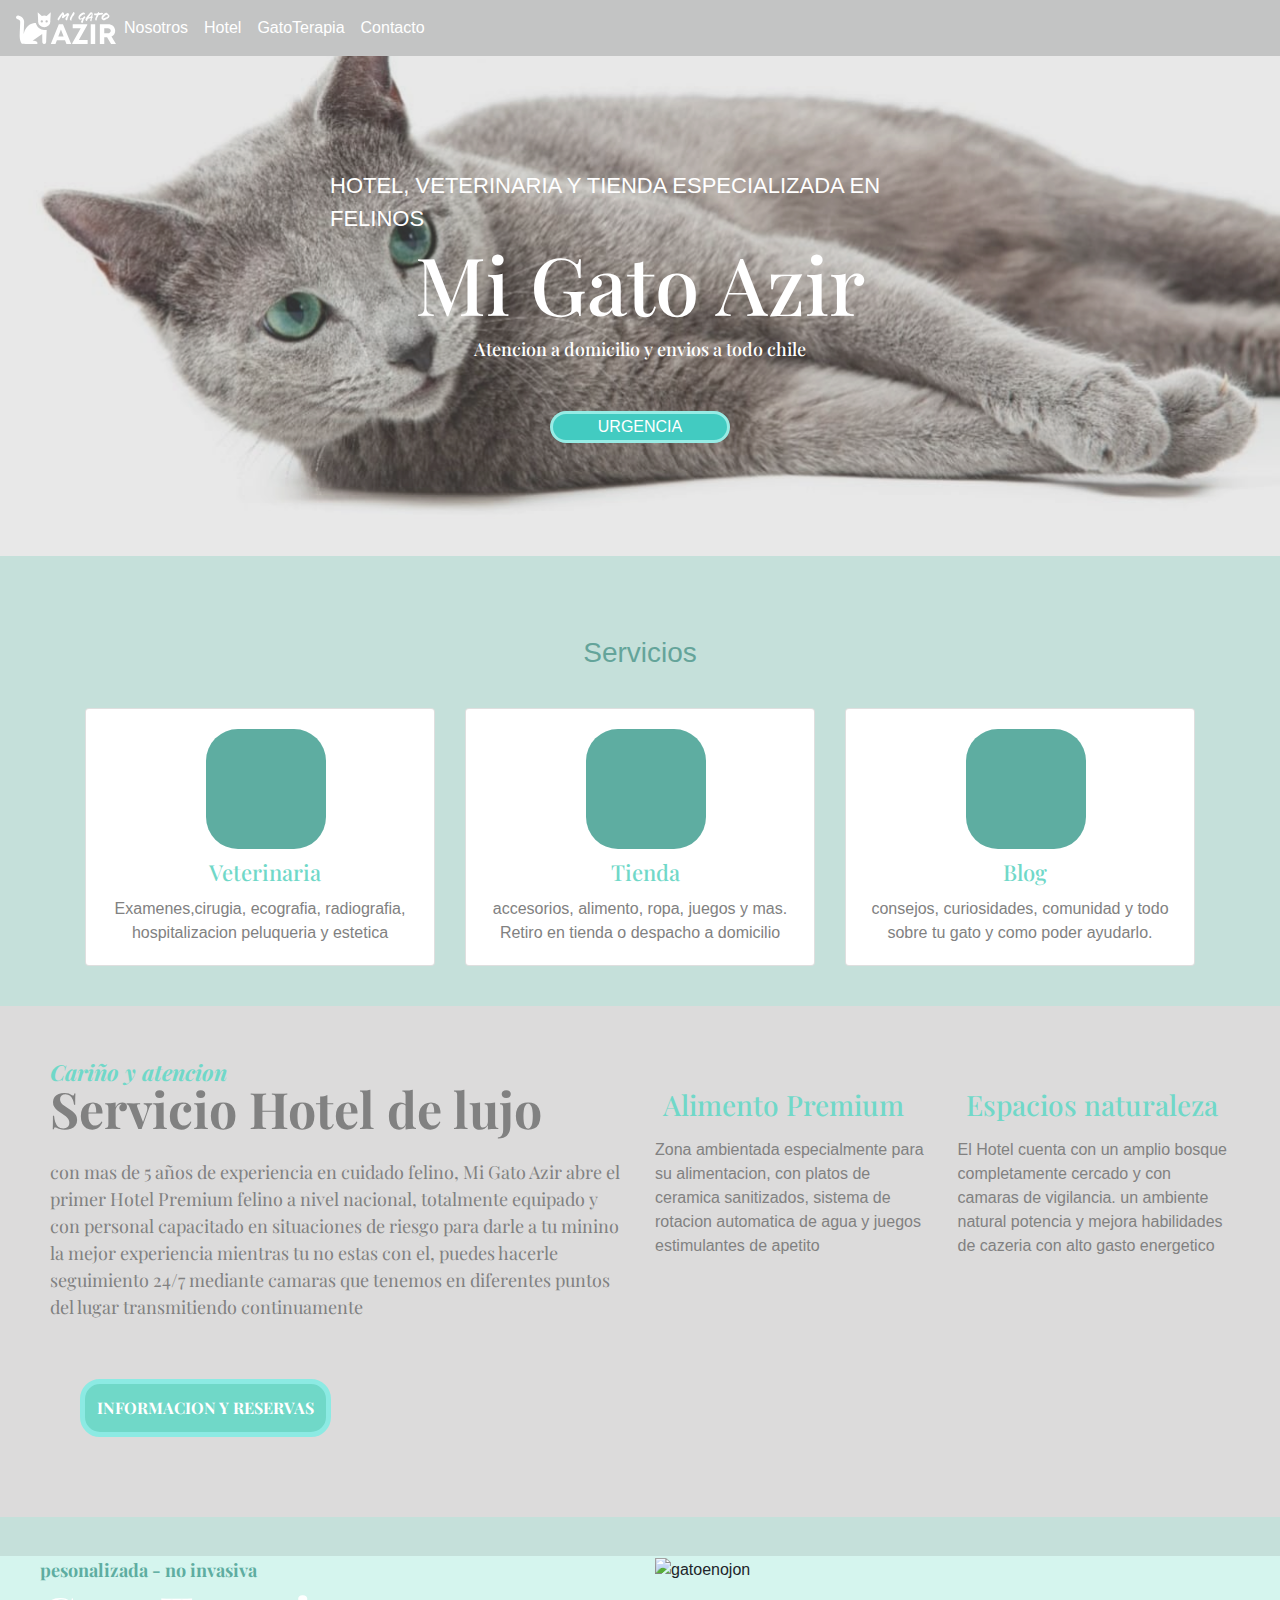
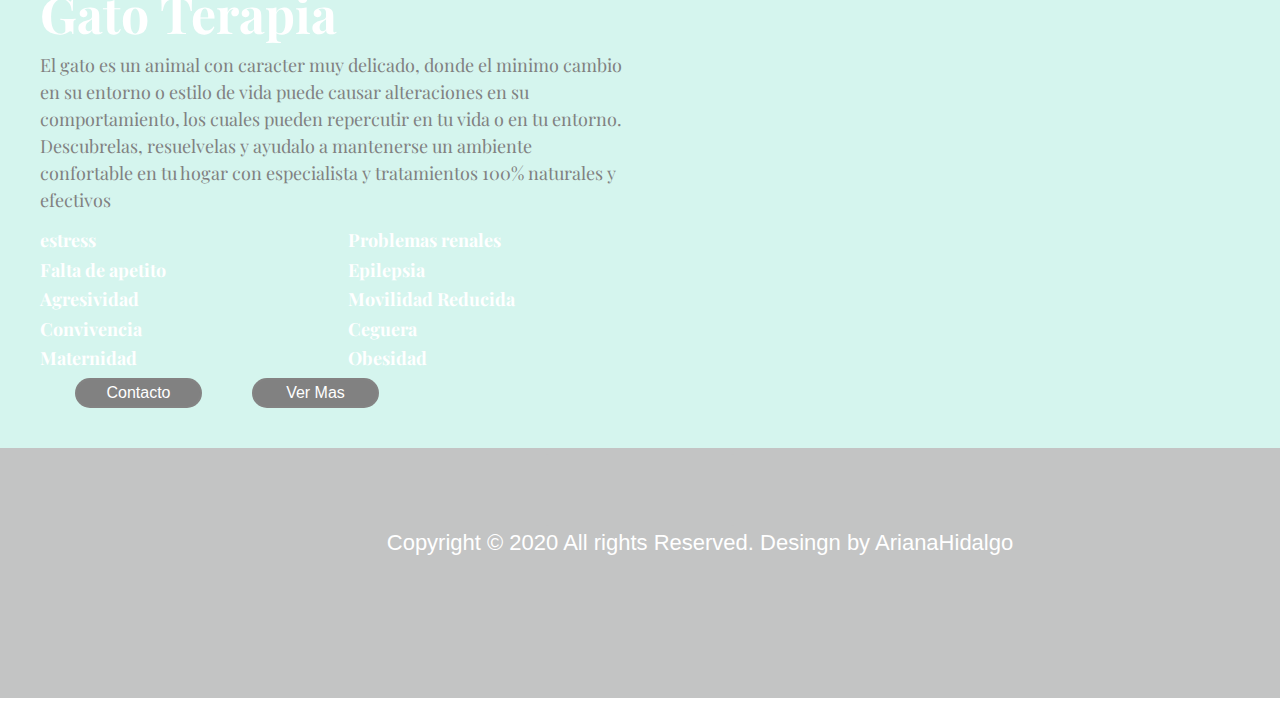
==== commit 6cd6827f: "animaciones js" ====
--- a/index.html
+++ b/index.html
@@ -22,7 +22,10 @@
               <a class="nav-link text-white" href="#">Nosotros<span class="sr-only">(current)</span></a>
             </li>
             <li class="nav-item">
-              <a class="nav-link text-white" href="#">Galeria</a>
+              <a class="nav-link text-white" href="#hotel">Hotel</a>
+            </li>
+            <li class="nav-item">
+              <a class="nav-link text-white" href="#terapia">GatoTerapia</a>
             </li>
             <li class="nav-item">
               <a class="nav-link text-white disabled" href="#" tabindex="-1" aria-disabled="true">Contacto</a>
@@ -88,7 +91,7 @@
         </div>
     </main>
 
-    <section class="section row"> <!-- seccion de hotel-->
+    <section id="hotel" class="section row"> <!-- seccion de hotel-->
         <div class="section_detalle col-xs-12 col-md-6">
             <p class="section_encab">Cariño y atencion</p>
             <h2 class="section_tit">Servicio Hotel de lujo</h2>
@@ -108,7 +111,7 @@
         </div>
     </section>
 
-    <article class="article row"> <!--seccion gato terapia, analizar si poner o no iconos de check , dependiendo la paja que pueda resultar-->
+    <article id="terapia" class="article row"> <!--seccion gato terapia, analizar si poner o no iconos de check , dependiendo la paja que pueda resultar-->
         <div class="col-md-6">
             <p class="article_encab">pesonalizada - no invasiva</p>
             <h2 class="article_title">Gato Terapia</h2>
@@ -144,23 +147,87 @@
             <img src="assets/img/caracho.jpg" alt="gatoenojon">
         </div>
         <button>Contacto</button>
+        <button data-toggle="modal" data-target="#ver">Ver Mas</button>
+        <!-- Modal Ver mas -->
+        <div class="modal fade" id="ver" tabindex="-1" role="dialog" aria-labelledby="exampleModalLabel" aria-hidden="true">
+          <div class="modal-dialog" role="document">
+            <div class="modal-content">
+              <div class="modal-header">
+                <h5 class="modal-title" id="exampleModalLabel">Gato Terapia </h5>
+                <button type="button" class="close" data-dismiss="modal" aria-label="Close">
+                  <span aria-hidden="true">&times;</span>
+                </button>
+              </div>
+              <div class="modal-body">
+                <img src="assets/img/group-of-bengal-sitting-in-front-of-a-white-backgr-P7QDRCF.jpg" class="img-fluid my-3" alt="asado">
+                <p>La gatoterapia es un tratamiento tradicional contra los síntomas del estrés, la ansiedad y el bajo estado de ánimo con la ayuda de gatos domésticos. La utilización de este tipo de terapia basado en la compañía que proveen estos pequeños felinos domésticos puede ayudar a mejorar la salud física y mental y la calidad de vida en general, a través de la interacción amistosa entre el gato y la persona.
+
+                  Lo positivo de la gatoterapia es, justamente su sencillez: se fundamenta en la compañía que se ofrecen e gato y la persona y el modo en el que interactúan.</p>
+
+                <p>Los beneficios de la gatoterapia en personas con algún tipo de discapacidad física o psíquica o con alguna clase de trastorno emocional o psíquico, han sido estudiados. Por ejemplo, entre los trastornos asociados a demencias (Alzheimer), el autismo, el Síndrome de Down, el TDAH y los trastornos conductuales en niños y en trastornos del estado de ánimo, los beneficios parecen claros.</p>
+
+                <p>varios estudios revelaron que los pacientes aquejados de cardiopatía reportaron una progresión mejor y más rápida si convivían con un felino, incrementando así el porcentaje de supervivencia un año después de haber padecido un episodio agudo como por ejemplo, un infarto (Friedmann y Thomas, 1995).
+                Las personas que viven con gatos en casa tienen una probabilidad más baja de fallecer a causa de un infarto. Esta fue la conclusión a la que llegaron varios investigadores liderados por A. Baun de la Nursing Research. En el caso de la convivencia con perros, no se reportó el mismo efecto protector, posiblemente debido a los cuidados diarios que requieren los canes: los dueños de perros estuvieron en probabilidades cercanas a la media.</p>
+              </div>
+              <div class="modal-footer">
+                <button type="button" class="btn btn-secondary" data-dismiss="modal">Close</button>
+              </div>
+            </div>
+          </div>
+        </div>
     </article>
 
     <footer class="footer"> <!--footer con iconos a redes + derechos-->
         <div class="footer_icon">
-            <i class="fab fa-facebook-square"></i>
-            <i class="fab fa-instagram"></i>
-            <i class="fab fa-twitter"></i>
-            <i class="far fa-envelope"></i>
-        </div>
-        <div class="footer_text">
+            
+          <div class="container my-5 py-3">
+            <div class="bg-gray text-white rounded pt-4 pb-5">
+              <div id="blogCarousel" class="carousel slide" data-ride="carousel">
+                <div class="carousel-inner text-center">
+                  <div class="carousel-item active">
+                    <div class="row">
+                      <div class="col-3">
+                        <i class="fab fa-facebook-square" data-container="body" data-toggle="popover" data-trigger="hover" data-placement="bottom" data-content="Facebook"></i>
+                      </div>
+                      <div class="col-3">
+                        <i class="fab fa-instagram"data-container="body" data-toggle="popover" data-trigger="hover" data-placement="bottom" data-content="Instagram"></i>
+                      </div>
+                      <div class="col-3">
+                        <i class="fab fa-twitter" data-container="body" data-toggle="popover" data-trigger="hover" data-placement="bottom" data-content="Twitter"></i>
+                      </div>
+                      <div class="col-3">
+                        <i class="far fa-envelope" data-container="body" data-toggle="popover" data-trigger="hover" data-placement="bottom" data-content="mail"></i>
+                      </div>
+                    </div>
+                  </div>
+                  <div class="carousel-item">
+                    <div class="row">
+                      <div class="col-3">
+                        <i class="far fa-envelope" data-container="body" data-toggle="popover" data-trigger="hover" data-placement="bottom" data-content="mail"></i>
+                      </div>
+                      <div class="col-3">
+                        <i class="fab fa-twitter" data-container="body" data-toggle="popover" data-trigger="hover" data-placement="bottom" data-content="Twitter"></i>
+                      </div>
+                      <div class="col-3">
+                        <i class="fab fa-instagram"data-container="body" data-toggle="popover" data-trigger="hover" data-placement="bottom" data-content="Instagram"></i>
+                      </div>
+                      <div class="col-3">
+                        <i class="fab fa-facebook-square" data-container="body" data-toggle="popover" data-trigger="hover" data-placement="bottom" data-content="Facebook"></i>
+                      </div>
+                  </div>
+                </div>
+              </div>
+            </div>
+          </div>
+          <div class="footer_text">
             <p>Copyright © 2020 All rights Reserved. Desingn by ArianaHidalgo</p>
-        </div>
+          </div>
+        </div>    
     </footer>
-
-
-<script src="https://code.jquery.com/jquery-3.4.1.slim.min.js" integrity="sha384-J6qa4849blE2+poT4WnyKhv5vZF5SrPo0iEjwBvKU7imGFAV0wwj1yYfoRSJoZ+n" crossorigin="anonymous"></script>
-<script src="https://cdn.jsdelivr.net/npm/popper.js@1.16.0/dist/umd/popper.min.js" integrity="sha384-Q6E9RHvbIyZFJoft+2mJbHaEWldlvI9IOYy5n3zV9zzTtmI3UksdQRVvoxMfooAo" crossorigin="anonymous"></script>
-<script src="https://stackpath.bootstrapcdn.com/bootstrap/4.4.1/js/bootstrap.min.js" integrity="sha384-wfSDF2E50Y2D1uUdj0O3uMBJnjuUD4Ih7YwaYd1iqfktj0Uod8GCExl3Og8ifwB6" crossorigin="anonymous"></script>
+    <!--mi script-->
+    <script src="assets/js/script.js"></script>
+    <script src="https://code.jquery.com/jquery-3.4.1.slim.min.js" integrity="sha384-J6qa4849blE2+poT4WnyKhv5vZF5SrPo0iEjwBvKU7imGFAV0wwj1yYfoRSJoZ+n" crossorigin="anonymous"></script>
+    <script src="https://cdn.jsdelivr.net/npm/popper.js@1.16.0/dist/umd/popper.min.js" integrity="sha384-Q6E9RHvbIyZFJoft+2mJbHaEWldlvI9IOYy5n3zV9zzTtmI3UksdQRVvoxMfooAo" crossorigin="anonymous"></script>
+    <script src="https://stackpath.bootstrapcdn.com/bootstrap/4.4.1/js/bootstrap.min.js" integrity="sha384-wfSDF2E50Y2D1uUdj0O3uMBJnjuUD4Ih7YwaYd1iqfktj0Uod8GCExl3Og8ifwB6" crossorigin="anonymous"></script>
 </body>
 </html>--- a/assets/css/main.css
+++ b/assets/css/main.css
@@ -1,3 +1,8 @@
+.article_box h3, .article .article_encab {
+  font-family: "Playfair Display", serif;
+  font-size: 18px;
+}
+
 .bg-gray {
   background-color: #C3C4C4;
 }
@@ -107,10 +112,10 @@
   .header .header_titulo .header_button {
     border: 3px solid #8CEAE3;
     width: 100px;
+    border-radius: 20px;
+    margin-top: 5px;
     background-color: #2EC6BB;
     color: #FFFFFF;
-    border-radius: 20px;
-    margin-top: 5px;
   }
 }
 .article {
@@ -123,9 +128,7 @@
 }
 .article .article_encab {
   color: #5EADA1;
-  font-family: "Playfair Display", serif;
   font-weight: bold;
-  font-size: 18px;
   margin-bottom: 0;
 }
 .article .article_title {
@@ -152,14 +155,12 @@
 
 .article_box h3 {
   color: #FFFFFF;
-  font-size: 18px;
-  font-family: "Playfair Display", serif;
   font-weight: 700;
 }
 
 .article button {
-  color: #FFFFFF;
   background-color: #818181;
+  color: #FFFFFF;
   border-radius: 20px;
   border: 2px solid rgba(152, 147, 147, 0.15);
   margin-left: 50px;
@@ -299,15 +300,28 @@
   background-color: #C3C4C4;
   text-align: center;
   width: 100%;
-  height: 150px;
+  height: 250px;
 }
 .footer .footer_icon {
   color: #FFFFFF;
-  font-size: 50px;
+  font-size: 22px;
   padding: 12px;
 }
 .footer .footer_text {
-  color: #FFFFFF;
+  width: 650px;
+  text-align: center;
+  margin-left: -170px;
+  color: #FFFFFF;
+}
+
+.footer .container {
+  width: 220px;
+  position: relative;
+  bottom: 70px;
+}
+
+.bg-gray {
+  background-color: #C3C4C4;
 }
 
 @media (max-width: 568px) {
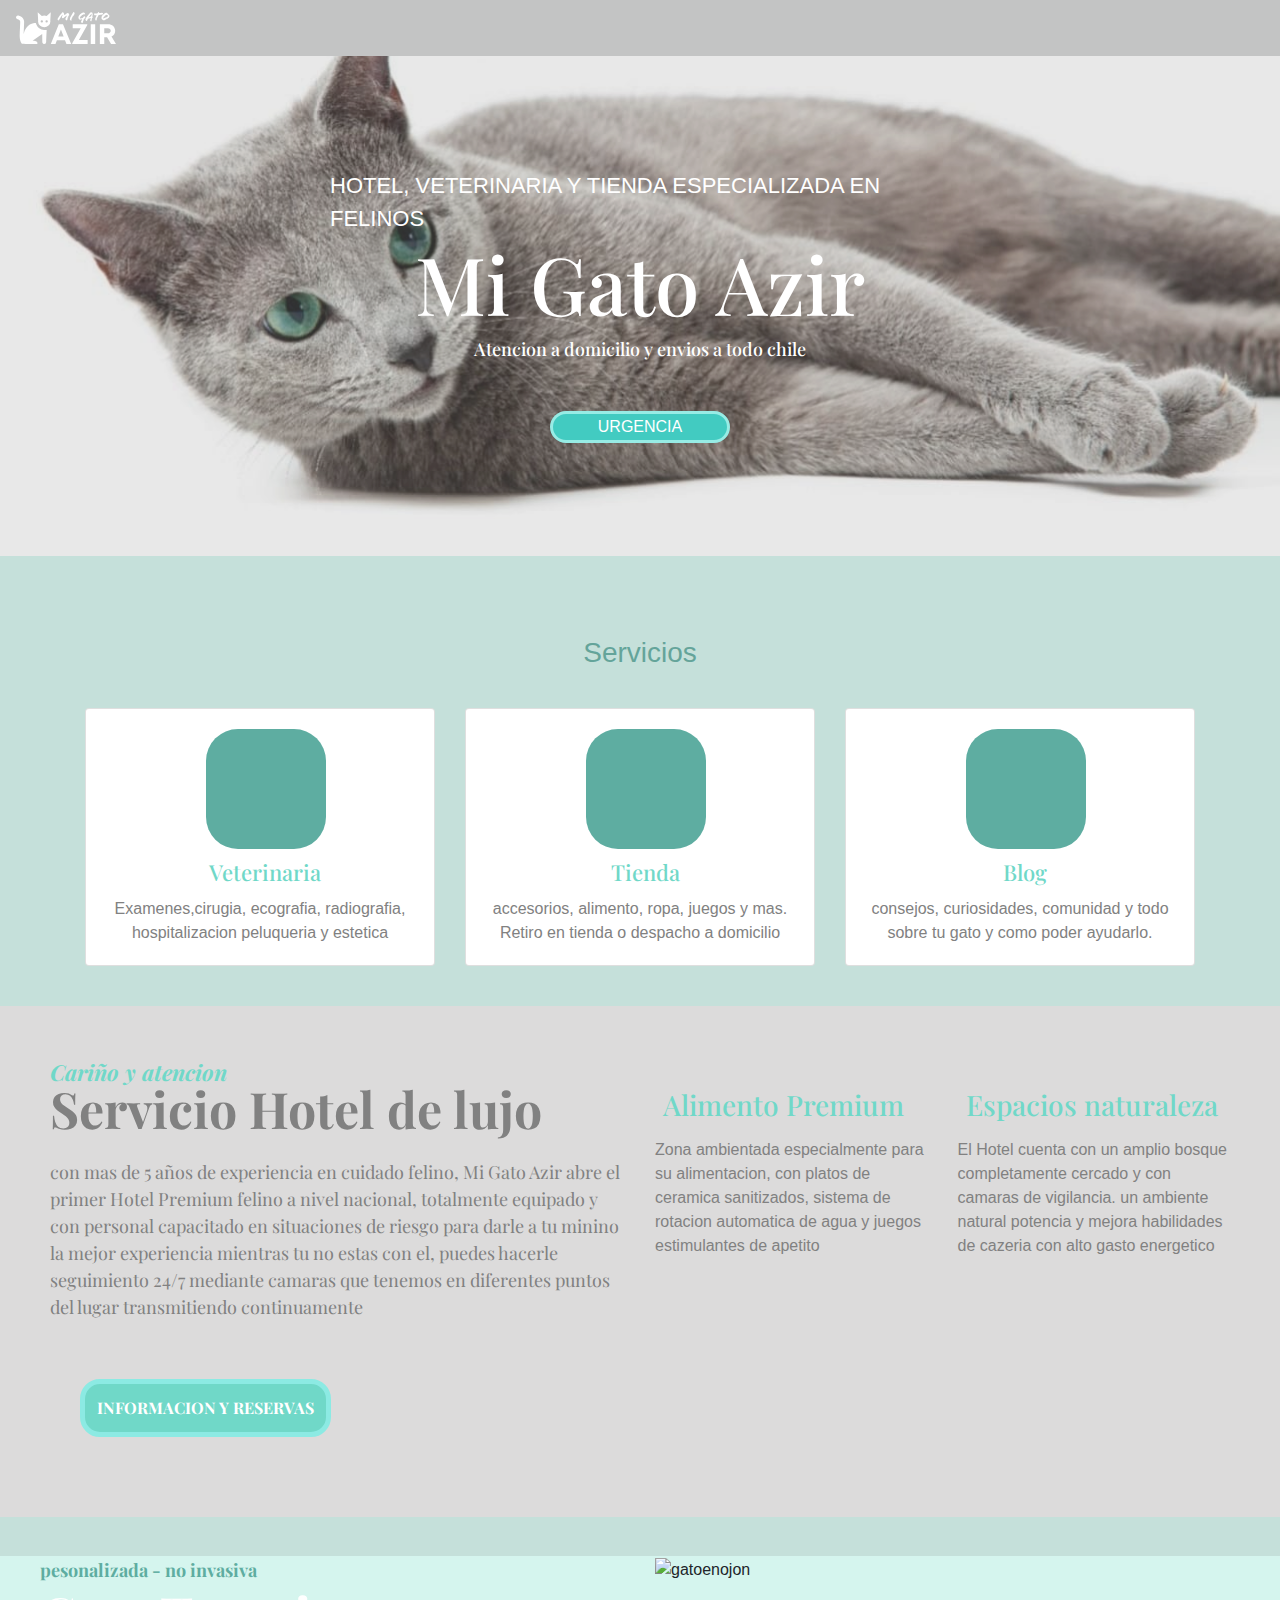
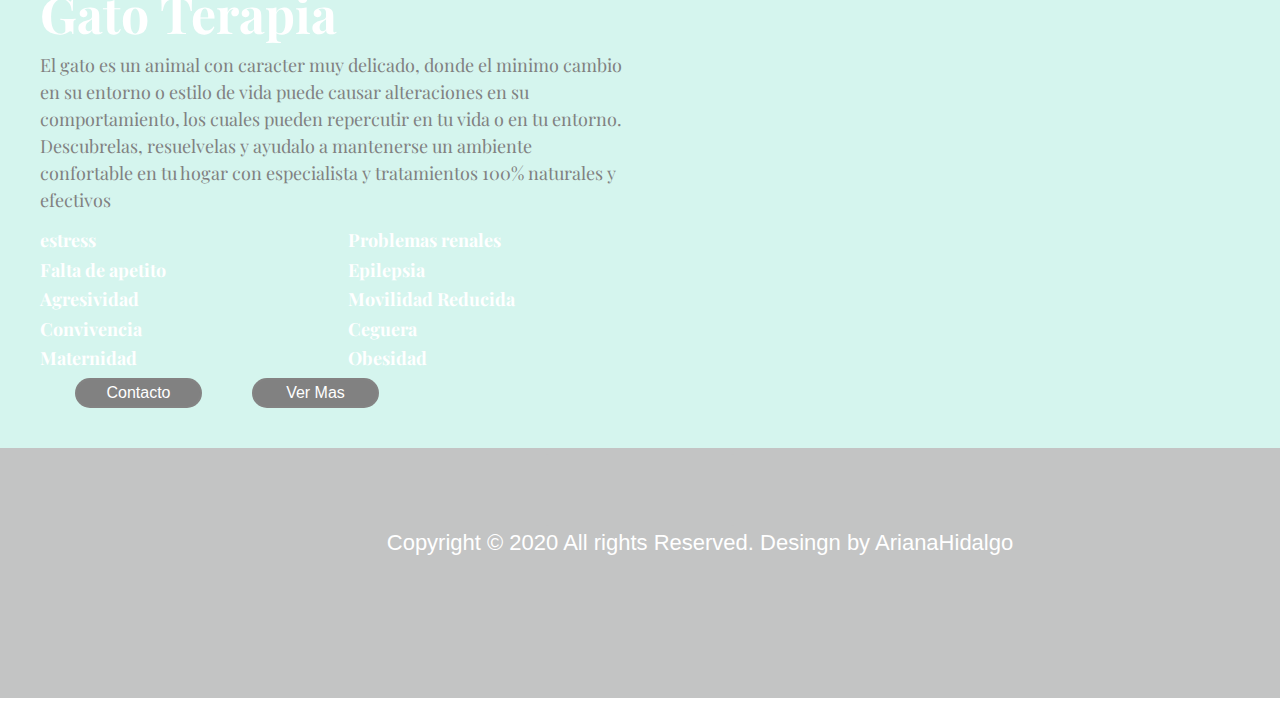
==== commit 8b3ba62d: "animacion NAVm" ====
--- a/index.html
+++ b/index.html
@@ -17,7 +17,7 @@
         </button>
       
         <div class="collapse navbar-collapse" id="navbarSupportedContent">
-          <ul class="navbar-nav mr-auto">
+          <ul class="navbar-nav mr-auto" style="padding-left: 1400px;">
             <li class="nav-item active">
               <a class="nav-link text-white" href="#">Nosotros<span class="sr-only">(current)</span></a>
             </li>
--- a/assets/css/main.css
+++ b/assets/css/main.css
@@ -69,6 +69,12 @@
   margin-top: 42px;
 }
 
+.header_titulo:hover .header_button {
+  background-color: #C3C4C4;
+  color: #2EC6BB;
+  width: 200px;
+}
+
 @media (max-width: 568px) {
   .header {
     width: 100%;
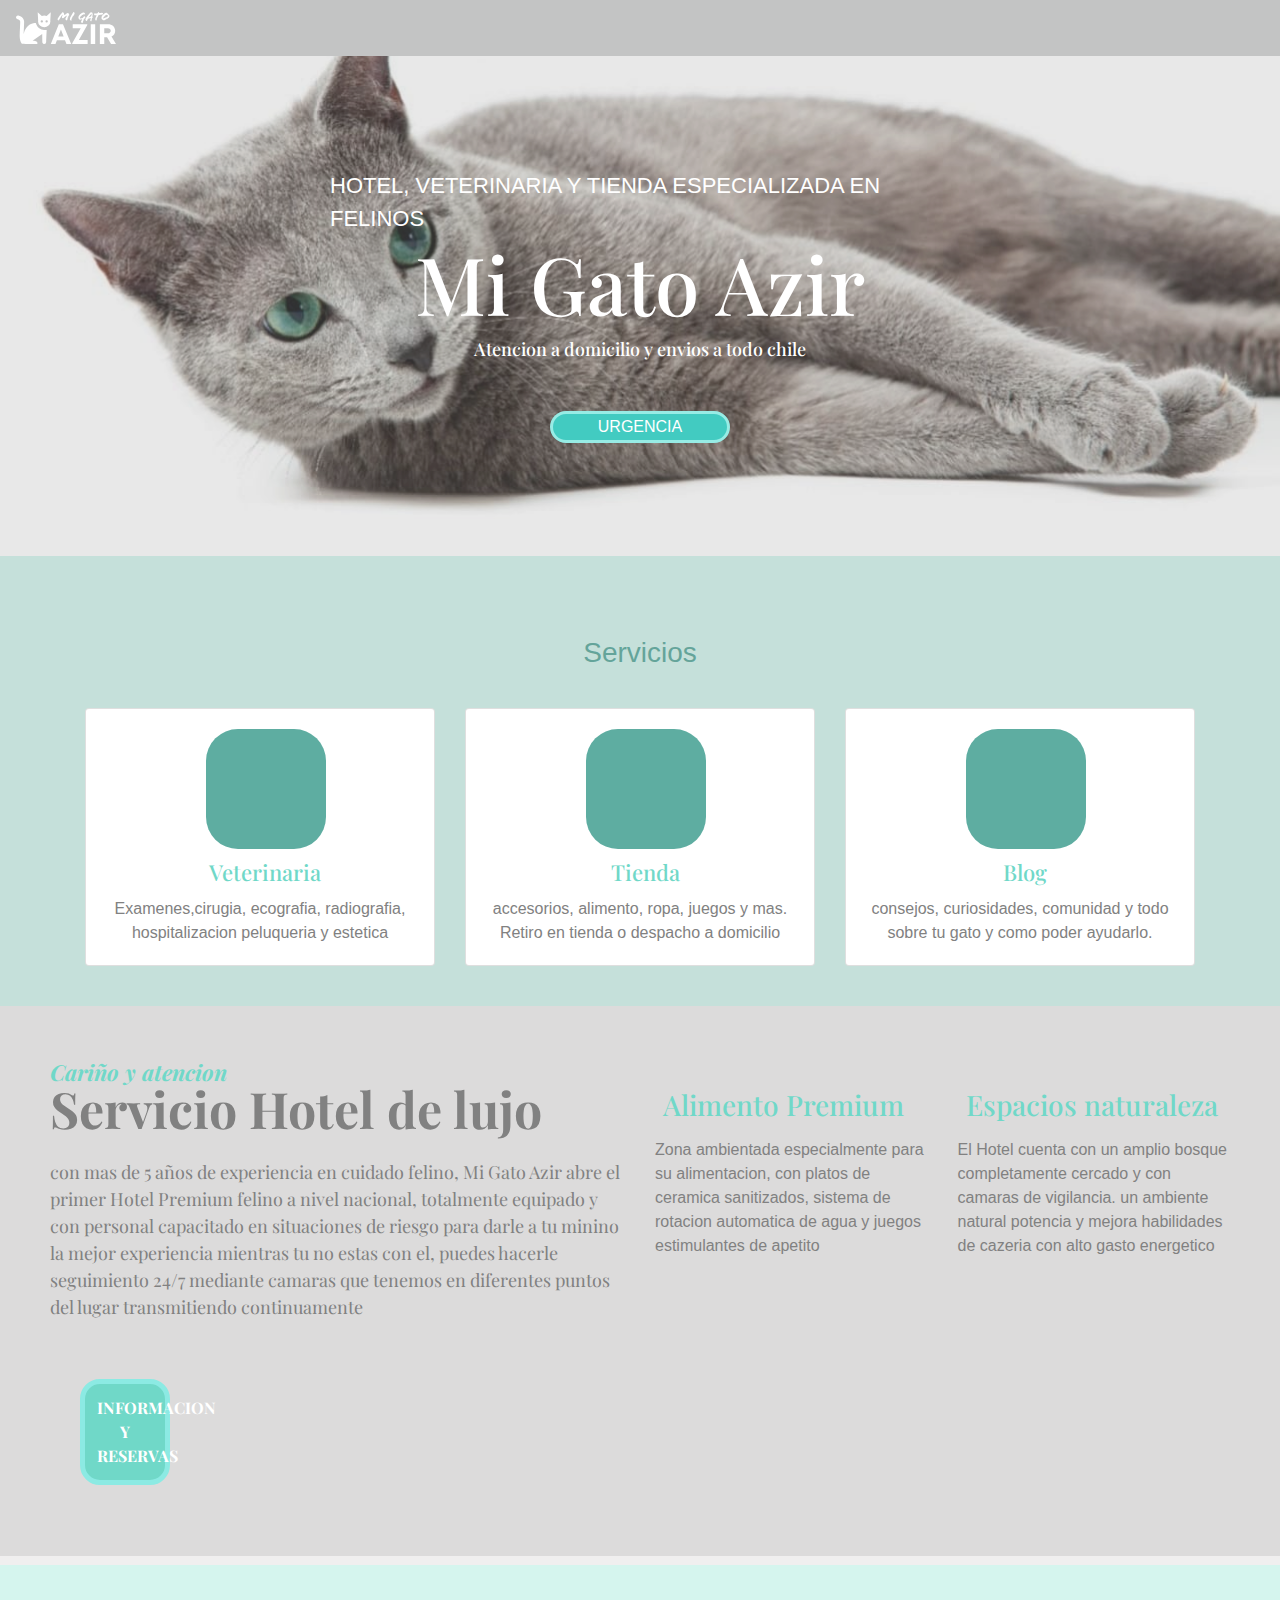
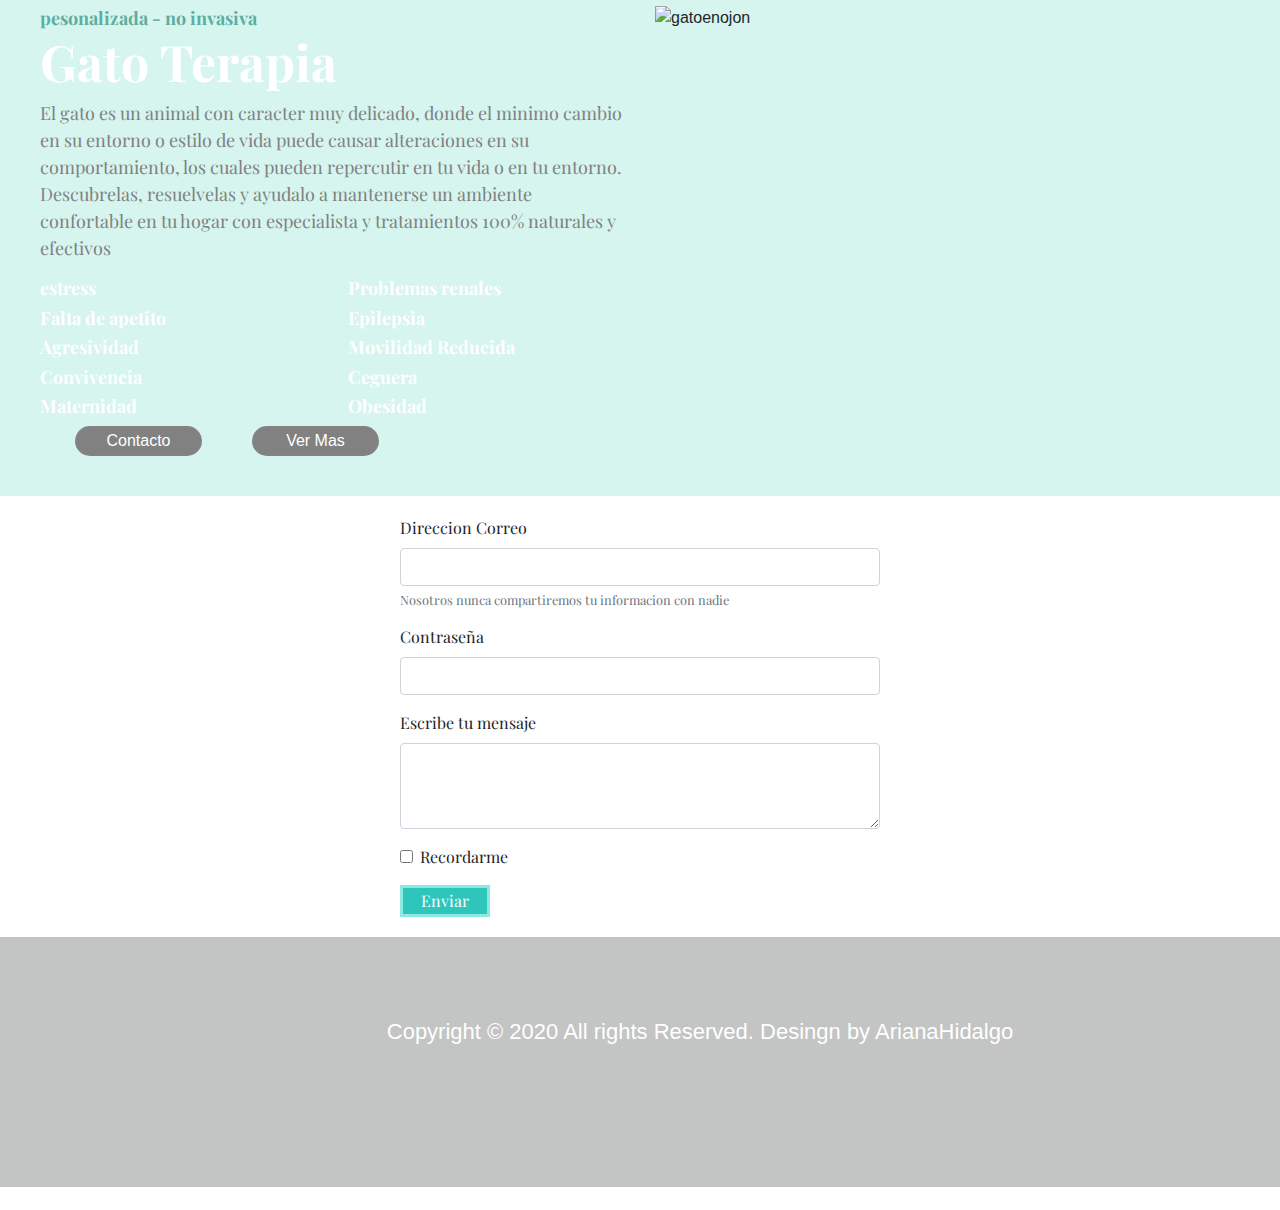
==== commit b17ecf1c: "formulario" ====
--- a/index.html
+++ b/index.html
@@ -176,8 +176,31 @@
           </div>
         </div>
     </article>
-
-    <footer class="footer"> <!--footer con iconos a redes + derechos-->
+    <!--formulario-->
+
+    <form>
+      <div class="form-group">
+        <label for="exampleInputEmail1">Direccion Correo</label>
+        <input type="email" class="form-control" id="exampleInputEmail1" aria-describedby="emailHelp">
+        <small id="emailHelp" class="form-text text-muted">Nosotros nunca compartiremos tu informacion con nadie</small>
+      </div>
+      <div class="form-group">
+        <label for="exampleInputPassword1">Contraseña</label>
+        <input type="password" class="form-control" id="exampleInputPassword1">
+      </div>
+      <div class="form-group">
+        <label for="exampleFormControlTextarea1">Escribe tu mensaje</label>
+        <textarea class="form-control" id="exampleFormControlTextarea1" rows="3"></textarea>
+      </div>
+      <div class="form-group form-check">
+        <input type="checkbox" class="form-check-input" id="exampleCheck1">
+        <label class="form-check-label" for="exampleCheck1">Recordarme</label>
+      </div>
+      <button>Enviar</button>
+    </form>
+
+    <!--footer con iconos a redes + derechos-->
+    <footer class="footer"> 
         <div class="footer_icon">
             
           <div class="container my-5 py-3">
--- a/assets/css/main.css
+++ b/assets/css/main.css
@@ -302,6 +302,22 @@
     width: 105%;
   }
 }
+form {
+  width: 480px;
+  margin: auto;
+  padding: 20px 0;
+  font-family: "Playfair Display", serif;
+}
+
+button {
+  margin-left: 50px;
+  width: 90px;
+  color: #FFFFFF;
+  background-color: #2EC6BB;
+  border-radius: 20px;
+  border: 3px solid #8CEAE3;
+}
+
 .footer {
   background-color: #C3C4C4;
   text-align: center;
